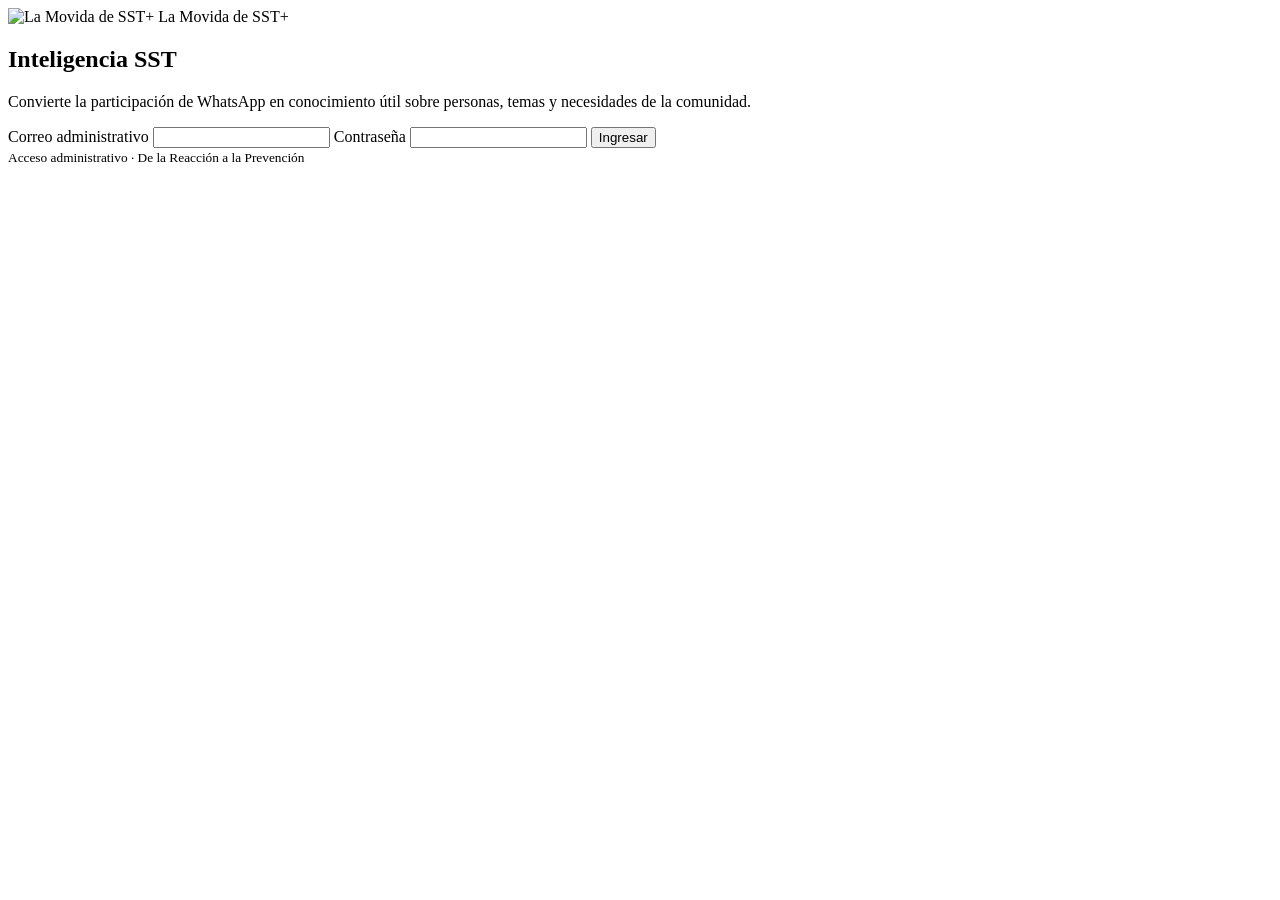
==== index.html @ 23f81c7d "feat: estructura inicial de Inteligencia SST" ====
<!doctype html>
<html lang="es">
<head>
  <meta charset="utf-8">
  <meta name="viewport" content="width=device-width,initial-scale=1,viewport-fit=cover">
  <meta name="theme-color" content="#00205b">
  <title>Inteligencia SST · La Movida de SST+</title>
  <meta name="description" content="Analítica de participación y conocimiento de La Movida de SST+ a partir de WhatsApp.">
  <link rel="preconnect" href="https://fonts.googleapis.com">
  <link rel="preconnect" href="https://fonts.gstatic.com" crossorigin>
  <link href="https://fonts.googleapis.com/css2?family=Outfit:wght@400;500;600;700;800&display=swap" rel="stylesheet">
  <link rel="stylesheet" href="styles.css">
  <script src="https://cdn.jsdelivr.net/npm/@supabase/supabase-js@2"></script>
</head>
<body>
  <div class="brand-line"></div>

  <section id="loginView" class="login-view">
    <div class="login-card">
      <img class="login-logo" src="https://drive.google.com/thumbnail?id=1MjVa3JxeKC95xEdlcZ5ZFMCKlatbrU2s&sz=w700" alt="La Movida de SST+">
      <span class="eyebrow">La Movida de SST+</span>
      <h1>Inteligencia SST</h1>
      <p>Convierte la participación de WhatsApp en conocimiento útil sobre personas, temas y necesidades de la comunidad.</p>
      <form id="loginForm">
        <label>Correo administrativo
          <input id="email" type="email" autocomplete="email" required>
        </label>
        <label>Contraseña
          <input id="password" type="password" autocomplete="current-password" required>
        </label>
        <button class="btn primary full" type="submit">Ingresar</button>
      </form>
      <small>Acceso administrativo · De la Reacción a la Prevención</small>
    </div>
  </section>

  <div id="appView" hidden>
    <header class="topbar">
      <div class="topbar-inner">
        <img src="https://drive.google.com/thumbnail?id=1MjVa3JxeKC95xEdlcZ5ZFMCKlatbrU2s&sz=w500" alt="La Movida de SST+" class="logo">
        <div class="brand-copy">
          <b>Inteligencia SST</b>
          <span>La Movida de SST+ · De la Reacción a la Prevención</span>
        </div>
        <div class="top-actions">
          <button id="refreshBtn" class="icon-btn" title="Actualizar">↻</button>
          <button id="logoutBtn" class="icon-btn" title="Salir">⇥</button>
        </div>
      </div>
    </header>

    <nav class="tabs">
      <div class="tabs-inner">
        <button class="tab active" data-view="community">Comunidad</button>
        <button class="tab" data-view="import">Importar WhatsApp</button>
        <button class="tab" data-view="people">Personas</button>
        <button class="tab" data-view="imports">Importaciones</button>
      </div>
    </nav>

    <main>
      <section id="view-community" class="view">
        <div class="page-head">
          <div>
            <span class="eyebrow">Visión general</span>
            <h1>¿De qué está hablando la comunidad?</h1>
            <p>Resumen acumulado de los mensajes importados e identificados.</p>
          </div>
        </div>
        <div id="communityKpis" class="kpis"></div>
        <div class="grid-two">
          <article class="panel">
            <div class="panel-head"><h2>Temas más presentes</h2></div>
            <div id="themesChart" class="bars"></div>
          </article>
          <article class="panel">
            <div class="panel-head"><h2>Tipo de participación</h2></div>
            <div id="typesChart" class="bars"></div>
          </article>
        </div>
        <article class="panel">
          <div class="panel-head"><h2>Integrantes con mayor actividad analizada</h2><span>No es un ranking de conocimiento.</span></div>
          <div id="topPeople" class="people-list"></div>
        </article>
      </section>

      <section id="view-import" class="view" hidden>
        <div class="page-head">
          <div>
            <span class="eyebrow">Nueva fuente</span>
            <h1>Importar chat de WhatsApp</h1>
            <p>El archivo se procesa en tu navegador y después se guarda en la base administrativa de Inteligencia SST.</p>
          </div>
        </div>

        <article class="panel">
          <div class="import-box">
            <div>
              <h2>1. Selecciona el archivo exportado</h2>
              <p>Usa el archivo <b>.txt</b> de un chat exportado sin necesidad de incluir multimedia.</p>
            </div>
            <input id="whatsappFile" type="file" accept=".txt,text/plain">
          </div>
          <label class="field">Remitentes a ignorar (opcional)
            <input id="ignoredSenders" type="text" placeholder="Ej.: Bot, Administrador automático">
            <small>Sepáralos con coma. No se anonimiza a los participantes: se intenta vincularlos con integrantes reales.</small>
          </label>
          <div class="actions">
            <button id="analyzeBtn" class="btn primary">Analizar archivo</button>
          </div>
        </article>

        <section id="analysisSection" hidden>
          <div id="analysisKpis" class="kpis"></div>
          <div class="grid-two">
            <article class="panel">
              <div class="panel-head"><h2>Temas detectados</h2></div>
              <div id="localThemes" class="bars"></div>
            </article>
            <article class="panel">
              <div class="panel-head"><h2>Participación detectada</h2></div>
              <div id="localTypes" class="bars"></div>
            </article>
          </div>
          <article class="panel">
            <div class="panel-head"><h2>Participantes detectados</h2><span id="analysisFileName"></span></div>
            <div id="previewParticipants" class="participant-list"></div>
            <div class="actions">
              <button id="saveAnalysisBtn" class="btn success">Guardar en Inteligencia SST</button>
            </div>
          </article>
        </section>

        <section id="matchingSection" hidden>
          <article class="panel">
            <div class="panel-head">
              <div>
                <h2>2. Identificación de integrantes</h2>
                <span>Se reutilizan teléfonos y aliases ya aprendidos por La Movida.</span>
              </div>
              <span id="matchSummary" class="pill"></span>
            </div>
            <div id="matchingParticipants" class="participant-list"></div>
          </article>
        </section>
      </section>

      <section id="view-people" class="view" hidden>
        <div class="page-head">
          <div>
            <span class="eyebrow">Perfiles</span>
            <h1>Personas y temas</h1>
            <p>Consulta qué temas aparecen en la participación de cada integrante.</p>
          </div>
        </div>
        <article class="panel">
          <div class="search-row">
            <input id="peopleSearch" type="search" placeholder="Buscar integrante…">
            <button id="peopleSearchBtn" class="btn secondary">Buscar</button>
          </div>
          <div id="peopleList" class="people-list"></div>
        </article>
      </section>

      <section id="view-imports" class="view" hidden>
        <div class="page-head">
          <div>
            <span class="eyebrow">Histórico</span>
            <h1>Importaciones</h1>
            <p>Archivos ya incorporados a la memoria de Inteligencia SST.</p>
          </div>
        </div>
        <div id="importsList" class="imports-list"></div>
      </section>
    </main>
  </div>

  <div id="personModal" class="modal-wrap" hidden>
    <div class="modal">
      <div class="modal-head">
        <div><span class="eyebrow">Perfil de participación</span><h2 id="personName">Integrante</h2></div>
        <button id="closePersonModal" class="icon-btn">×</button>
      </div>
      <div id="personDetail"></div>
    </div>
  </div>

  <div id="loading" class="loading" hidden><div class="spinner"></div></div>
  <div id="toast" class="toast" hidden></div>

  <script src="app.js"></script>
</body>
</html>
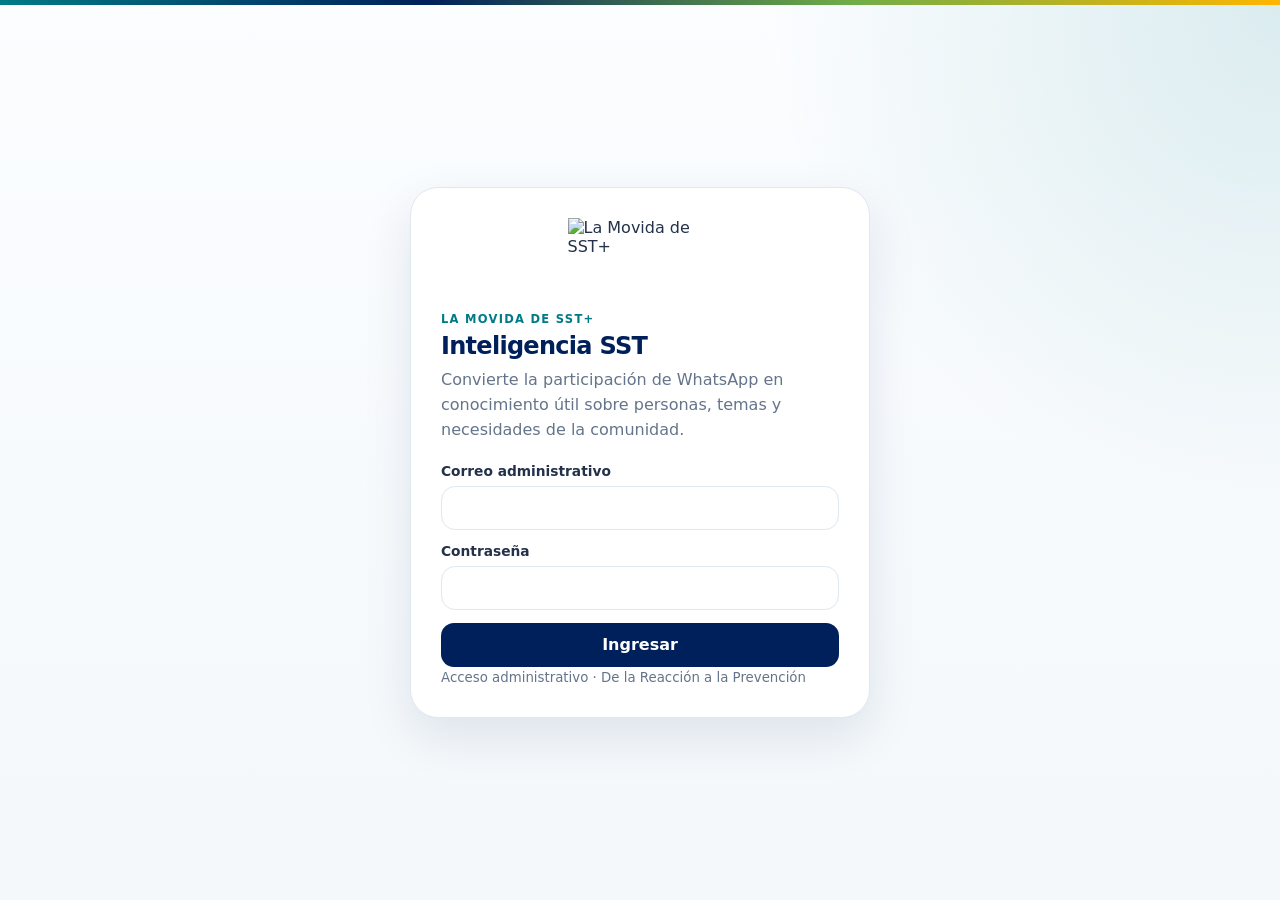
==== commit 75fc1f8d: "fix: evitar cache del script anterior" ====
--- a/index.html
+++ b/index.html
@@ -188,6 +188,6 @@
   <div id="loading" class="loading" hidden><div class="spinner"></div></div>
   <div id="toast" class="toast" hidden></div>
 
-  <script src="app.js"></script>
+  <script src="app-v2.js"></script>
 </body>
 </html>
--- a/styles.css
+++ b/styles.css
@@ -0,0 +1,70 @@
+:root{
+  --teal:#007b85;--navy:#00205b;--green:#70ad47;--yellow:#ffb600;
+  --bg:#f8fafc;--ink:#23324a;--muted:#64748b;--line:#dfe7ef;--white:#fff;
+  --danger:#b42318;--soft:#eef6f7;--shadow:0 18px 50px rgba(0,32,91,.10);
+}
+*{box-sizing:border-box}
+html{scroll-behavior:smooth}
+body{margin:0;font-family:Outfit,system-ui,sans-serif;background:linear-gradient(180deg,#fbfdff,#f4f8fb);color:var(--ink);min-height:100vh}
+button,input{font:inherit}
+button{cursor:pointer}
+[hidden]{display:none!important}
+.brand-line{height:5px;background:linear-gradient(90deg,var(--teal),var(--navy),var(--green),var(--yellow))}
+.login-view{min-height:calc(100vh - 5px);display:grid;place-items:center;padding:24px;background:radial-gradient(circle at top right,rgba(0,123,133,.13),transparent 32rem)}
+.login-card{width:min(100%,460px);background:#fff;border:1px solid var(--line);border-radius:28px;padding:30px;box-shadow:var(--shadow)}
+.login-logo{width:145px;height:82px;object-fit:contain;display:block;margin:0 auto 8px}
+.eyebrow{text-transform:uppercase;letter-spacing:.11em;font-size:.72rem;font-weight:800;color:var(--teal)}
+.login-card h1,.page-head h1{color:var(--navy);margin:.35rem 0 .5rem;letter-spacing:-.03em}
+.login-card p,.page-head p{color:var(--muted);line-height:1.55;margin:.25rem 0 1.25rem}
+.login-card label,.field{display:grid;gap:7px;font-weight:700;font-size:.86rem;margin:13px 0}
+.login-card input,.field input,.search-row input{
+  width:100%;border:1px solid var(--line);background:#fff;border-radius:14px;padding:13px 14px;outline:none;color:var(--ink)
+}
+.login-card input:focus,.field input:focus,.search-row input:focus{border-color:var(--teal);box-shadow:0 0 0 3px rgba(0,123,133,.1)}
+.login-card small,.field small{color:var(--muted);font-weight:500;line-height:1.45}
+.topbar{position:sticky;top:0;z-index:30;background:rgba(255,255,255,.94);backdrop-filter:blur(16px);border-bottom:1px solid var(--line)}
+.topbar-inner{max-width:1200px;margin:auto;min-height:72px;padding:10px 16px;display:flex;align-items:center;gap:12px}
+.logo{width:62px;height:48px;object-fit:contain}
+.brand-copy{min-width:0}.brand-copy b{display:block;color:var(--navy)}.brand-copy span{display:block;color:var(--muted);font-size:.72rem;white-space:nowrap;overflow:hidden;text-overflow:ellipsis}
+.top-actions{margin-left:auto;display:flex;gap:8px}
+.icon-btn{width:42px;height:42px;border:1px solid var(--line);background:#fff;border-radius:13px;color:var(--navy);font-size:1.05rem;font-weight:800}
+.tabs{position:sticky;top:73px;z-index:25;background:rgba(248,250,252,.95);backdrop-filter:blur(12px);border-bottom:1px solid var(--line)}
+.tabs-inner{max-width:1200px;margin:auto;padding:8px 16px;display:flex;gap:8px;overflow:auto}
+.tab{border:0;background:transparent;padding:10px 13px;border-radius:12px;color:var(--muted);font-weight:800;white-space:nowrap}
+.tab.active{background:#fff;color:var(--navy);box-shadow:0 4px 14px rgba(0,32,91,.08)}
+main{max-width:1200px;margin:auto;padding:28px 16px 90px}
+.page-head{display:flex;justify-content:space-between;align-items:end;gap:20px;margin-bottom:18px}
+.page-head h1{font-size:clamp(1.7rem,4vw,2.6rem)}
+.kpis{display:grid;grid-template-columns:repeat(2,minmax(0,1fr));gap:10px;margin:16px 0}
+.kpi{background:#fff;border:1px solid var(--line);border-radius:19px;padding:15px;box-shadow:0 7px 22px rgba(0,32,91,.04)}
+.kpi span{display:block;color:var(--muted);font-size:.72rem;font-weight:700}.kpi strong{display:block;color:var(--navy);font-size:1.55rem;margin-top:5px}
+.panel{background:#fff;border:1px solid var(--line);border-radius:22px;padding:17px;box-shadow:0 8px 28px rgba(0,32,91,.05);margin-bottom:14px}
+.panel-head{display:flex;justify-content:space-between;align-items:flex-start;gap:10px;margin-bottom:13px}
+.panel-head h2{margin:0;color:var(--navy);font-size:1.05rem}.panel-head span{color:var(--muted);font-size:.72rem}
+.grid-two{display:grid;gap:14px}
+.bars{display:grid;gap:10px}.bar-row{display:grid;grid-template-columns:minmax(110px,1fr) 2fr auto;gap:9px;align-items:center;font-size:.78rem}.bar-row label{font-weight:700}.bar-track{height:10px;background:#eef2f7;border-radius:99px;overflow:hidden}.bar-fill{height:100%;background:linear-gradient(90deg,var(--teal),var(--green));border-radius:99px}.bar-row b{color:var(--navy);font-size:.76rem}
+.people-list,.participant-list,.imports-list{display:grid;gap:9px}
+.person-row,.participant-row,.import-card{border:1px solid var(--line);border-radius:16px;padding:12px;background:#fff}
+.person-row{display:grid;grid-template-columns:1fr auto;gap:12px;align-items:center}
+.person-row button{border:0;background:#eef6f7;color:var(--teal);font-weight:800;border-radius:10px;padding:8px 10px}
+.person-main strong,.participant-main strong,.import-card strong{display:block;color:var(--navy)}
+.person-main small,.participant-main small,.import-card small{display:block;color:var(--muted);font-size:.7rem;line-height:1.45;margin-top:3px}
+.import-box{border:2px dashed #cbd9e4;background:#f8fbfd;border-radius:18px;padding:18px;display:grid;gap:14px;margin-bottom:16px}
+.import-box h2{margin:0;color:var(--navy);font-size:1rem}.import-box p{margin:4px 0 0;color:var(--muted);font-size:.82rem}
+.actions{display:flex;gap:9px;flex-wrap:wrap;margin-top:14px}
+.btn{border:0;border-radius:13px;padding:11px 15px;font-weight:800;min-height:44px}.btn.primary{background:var(--navy);color:#fff}.btn.secondary{background:#eef4fb;color:var(--navy)}.btn.success{background:var(--green);color:#fff}.btn.danger{background:#fff0ef;color:var(--danger)}.btn.full{width:100%}
+.pill,.match{display:inline-flex;width:max-content;border-radius:999px;padding:5px 8px;font-size:.66rem;font-weight:800;margin-top:6px}.match.ok{background:#eaf8ef;color:#166534}.match.pending{background:#fff5df;color:#8a5a00}.match.ignored{background:#f1f5f9;color:#64748b}
+.participant-row{display:grid;grid-template-columns:1fr auto;gap:10px;align-items:start}.participant-count{text-align:right}.participant-count b{display:block;color:var(--navy)}.participant-count small{font-size:.65rem;color:var(--muted)}
+.resolve-box{grid-column:1/-1;background:#f8fbfd;border-radius:12px;padding:10px;margin-top:7px}.resolve-results{display:grid;gap:6px;margin-top:8px}.resolve-person{display:flex;gap:8px;align-items:center;background:#fff;border:1px solid var(--line);padding:8px;border-radius:11px}.resolve-person div{flex:1}.mini-btn{border:1px solid var(--line);background:#fff;color:var(--navy);font-weight:800;padding:7px 9px;border-radius:9px;font-size:.7rem}
+.search-row{display:flex;gap:8px}.search-row input{flex:1}
+.import-card{display:grid;gap:9px}.import-card .import-actions{display:flex;gap:7px;flex-wrap:wrap}
+.modal-wrap{position:fixed;inset:0;background:rgba(0,20,55,.55);display:grid;place-items:center;padding:18px;z-index:100}
+.modal{width:min(100%,850px);max-height:90vh;overflow:auto;background:#fff;border-radius:24px;padding:19px;box-shadow:var(--shadow)}
+.modal-head{display:flex;justify-content:space-between;gap:12px;align-items:flex-start;position:sticky;top:-19px;background:#fff;padding:15px 0 10px;z-index:2}
+.modal-head h2{margin:.2rem 0;color:var(--navy)}
+.detail-grid{display:grid;gap:12px}.message-card{border:1px solid var(--line);border-radius:14px;padding:11px}.message-card small{display:block;color:var(--muted);margin-bottom:5px}.message-card p{margin:0;white-space:pre-wrap;line-height:1.45;font-size:.86rem}
+.loading{position:fixed;inset:0;background:rgba(255,255,255,.72);backdrop-filter:blur(3px);display:grid;place-items:center;z-index:120}.spinner{width:42px;height:42px;border:4px solid #dce6ef;border-top-color:var(--teal);border-radius:50%;animation:spin .8s linear infinite}@keyframes spin{to{transform:rotate(360deg)}}
+.toast{position:fixed;left:50%;bottom:22px;transform:translateX(-50%);z-index:140;background:#10233f;color:#fff;border-radius:13px;padding:11px 15px;box-shadow:var(--shadow);font-weight:700;max-width:calc(100% - 28px)}.toast.error{background:#8a1c14}
+.empty{padding:28px;text-align:center;color:var(--muted);border:1px dashed var(--line);border-radius:15px}
+@media(min-width:760px){.kpis{grid-template-columns:repeat(5,1fr)}.grid-two{grid-template-columns:1fr 1fr}.import-box{grid-template-columns:1fr auto;align-items:center}.detail-grid{grid-template-columns:1fr 1fr}}
+@media(max-width:620px){.brand-copy span{display:none}.tabs{top:69px}.bar-row{grid-template-columns:1fr auto}.bar-track{grid-column:1/-1;grid-row:2}.person-row{grid-template-columns:1fr}.search-row{flex-direction:column}}
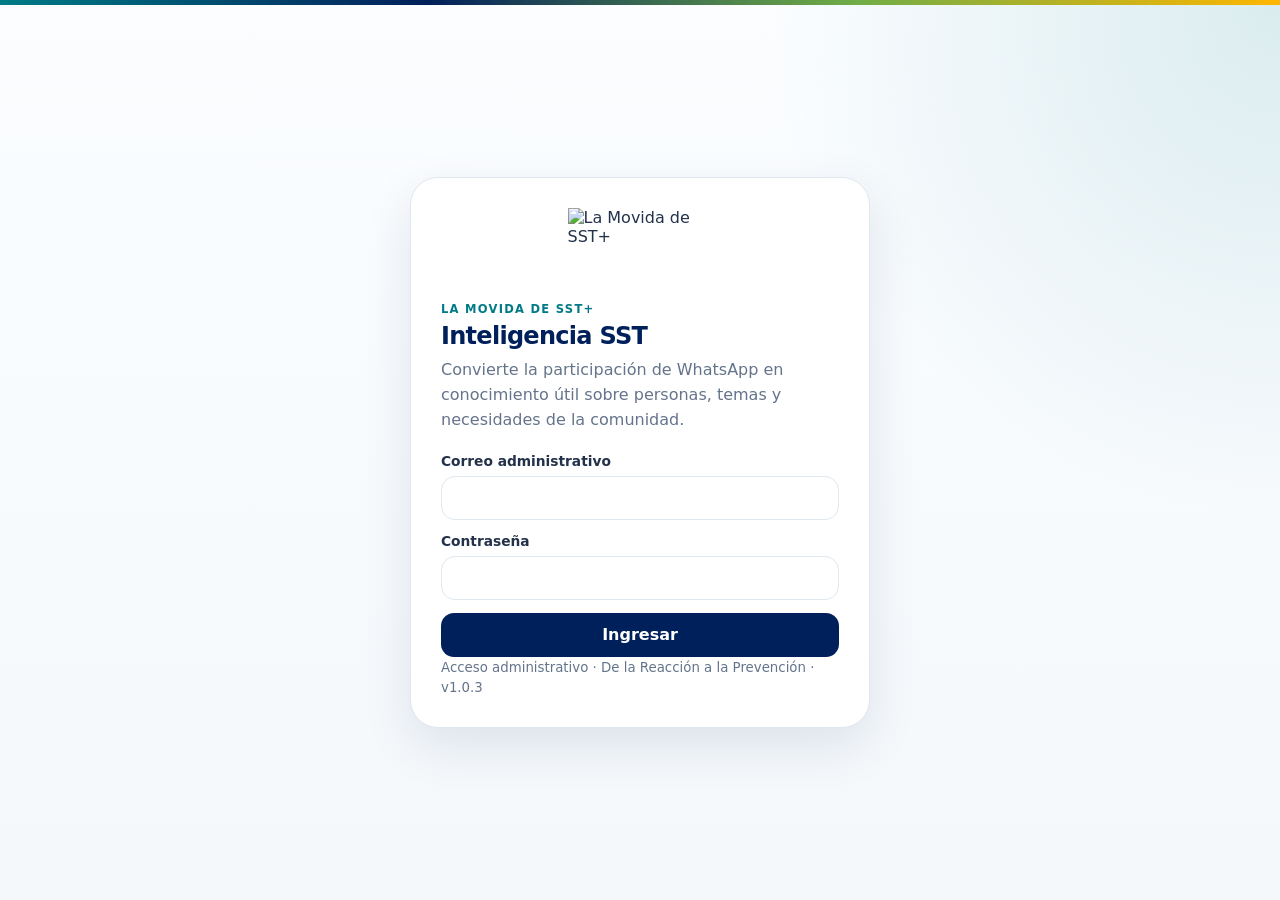
==== commit 1ffd331e: "fix: cargar v3 y mostrar versión activa" ====
--- a/index.html
+++ b/index.html
@@ -30,7 +30,7 @@
         </label>
         <button class="btn primary full" type="submit">Ingresar</button>
       </form>
-      <small>Acceso administrativo · De la Reacción a la Prevención</small>
+      <small>Acceso administrativo · De la Reacción a la Prevención · v1.0.3</small>
     </div>
   </section>
 
@@ -188,6 +188,6 @@
   <div id="loading" class="loading" hidden><div class="spinner"></div></div>
   <div id="toast" class="toast" hidden></div>
 
-  <script src="app-v2.js"></script>
+  <script src="app-v3.js?v=20261002-1649"></script>
 </body>
 </html>
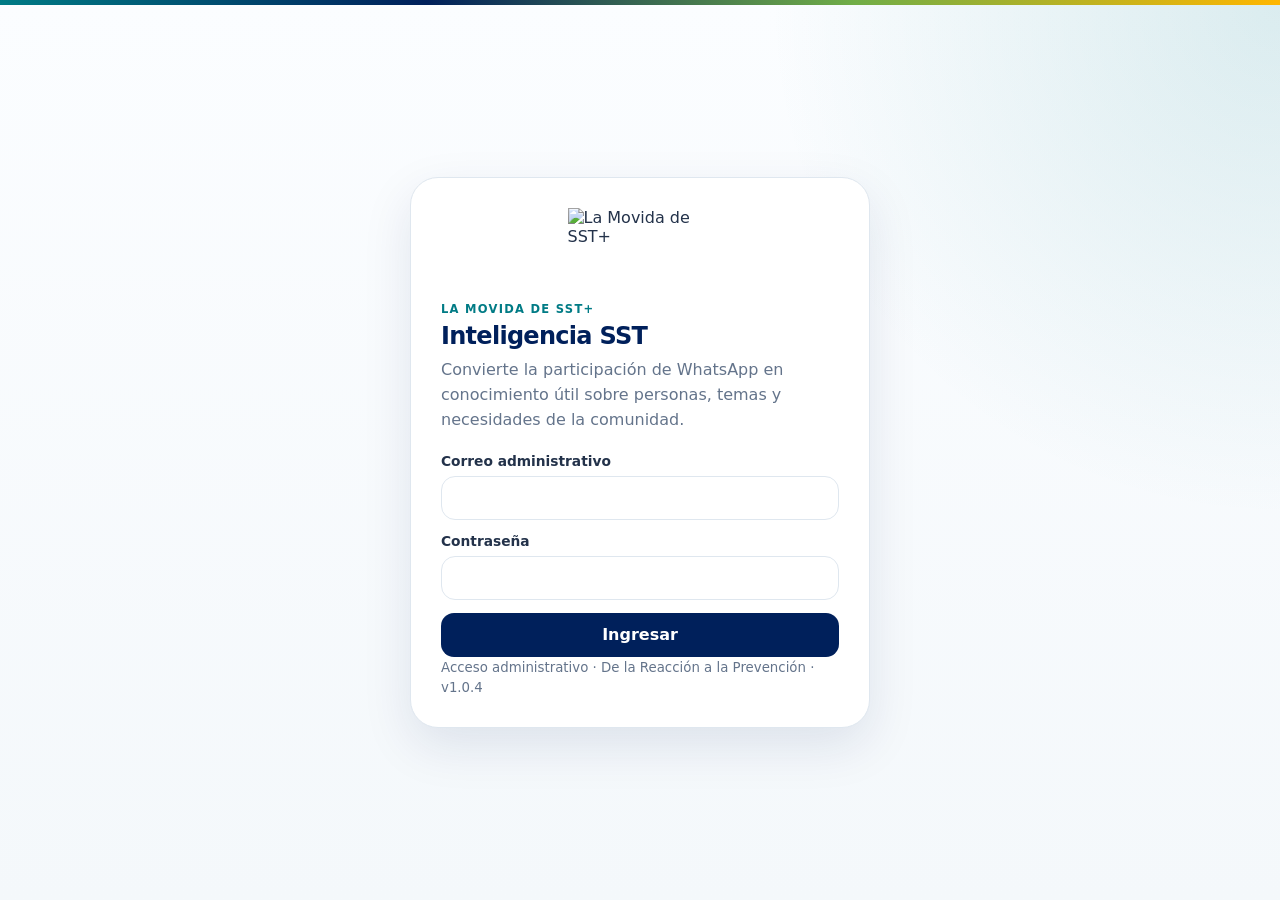
==== commit 1e20b828: "fix: forzar carga v1.0.4 en index.html" ====
--- a/index.html
+++ b/index.html
@@ -30,7 +30,7 @@
         </label>
         <button class="btn primary full" type="submit">Ingresar</button>
       </form>
-      <small>Acceso administrativo · De la Reacción a la Prevención · v1.0.3</small>
+      <small>Acceso administrativo · De la Reacción a la Prevención · v1.0.4</small>
     </div>
   </section>
 
@@ -188,6 +188,6 @@
   <div id="loading" class="loading" hidden><div class="spinner"></div></div>
   <div id="toast" class="toast" hidden></div>
 
-  <script src="app-v3.js?v=20261002-1649"></script>
+  <script src="app-v3.js?v=20261002-1655"></script>
 </body>
 </html>
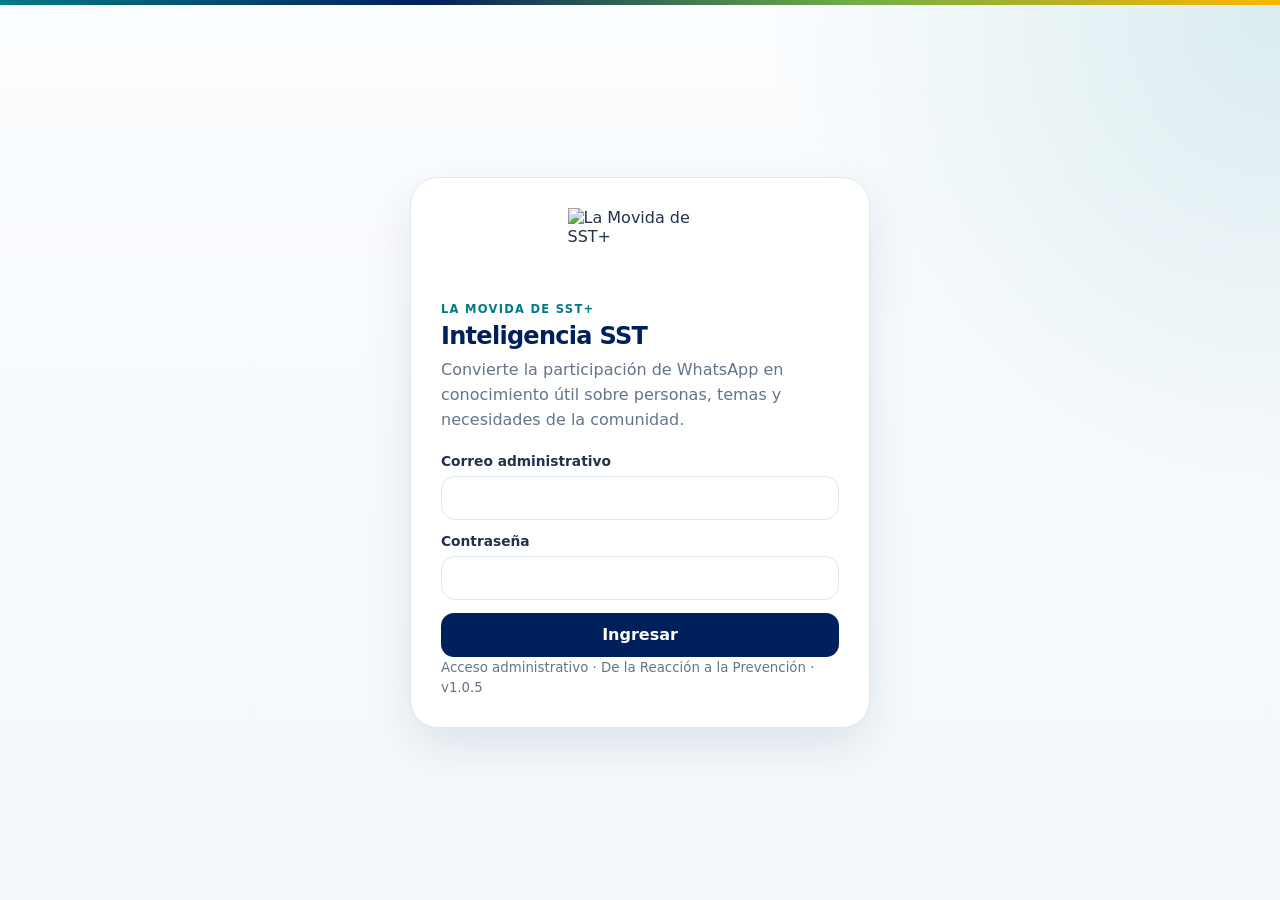
==== commit c397b21f: "fix: publicar v1.0.5 como versión principal" ====
--- a/index.html
+++ b/index.html
@@ -30,7 +30,7 @@
         </label>
         <button class="btn primary full" type="submit">Ingresar</button>
       </form>
-      <small>Acceso administrativo · De la Reacción a la Prevención · v1.0.4</small>
+      <small>Acceso administrativo · De la Reacción a la Prevención · v1.0.5</small>
     </div>
   </section>
 
@@ -188,6 +188,6 @@
   <div id="loading" class="loading" hidden><div class="spinner"></div></div>
   <div id="toast" class="toast" hidden></div>
 
-  <script src="app-v3.js?v=20261002-1655"></script>
+  <script src="app-v4.js"></script>
 </body>
 </html>
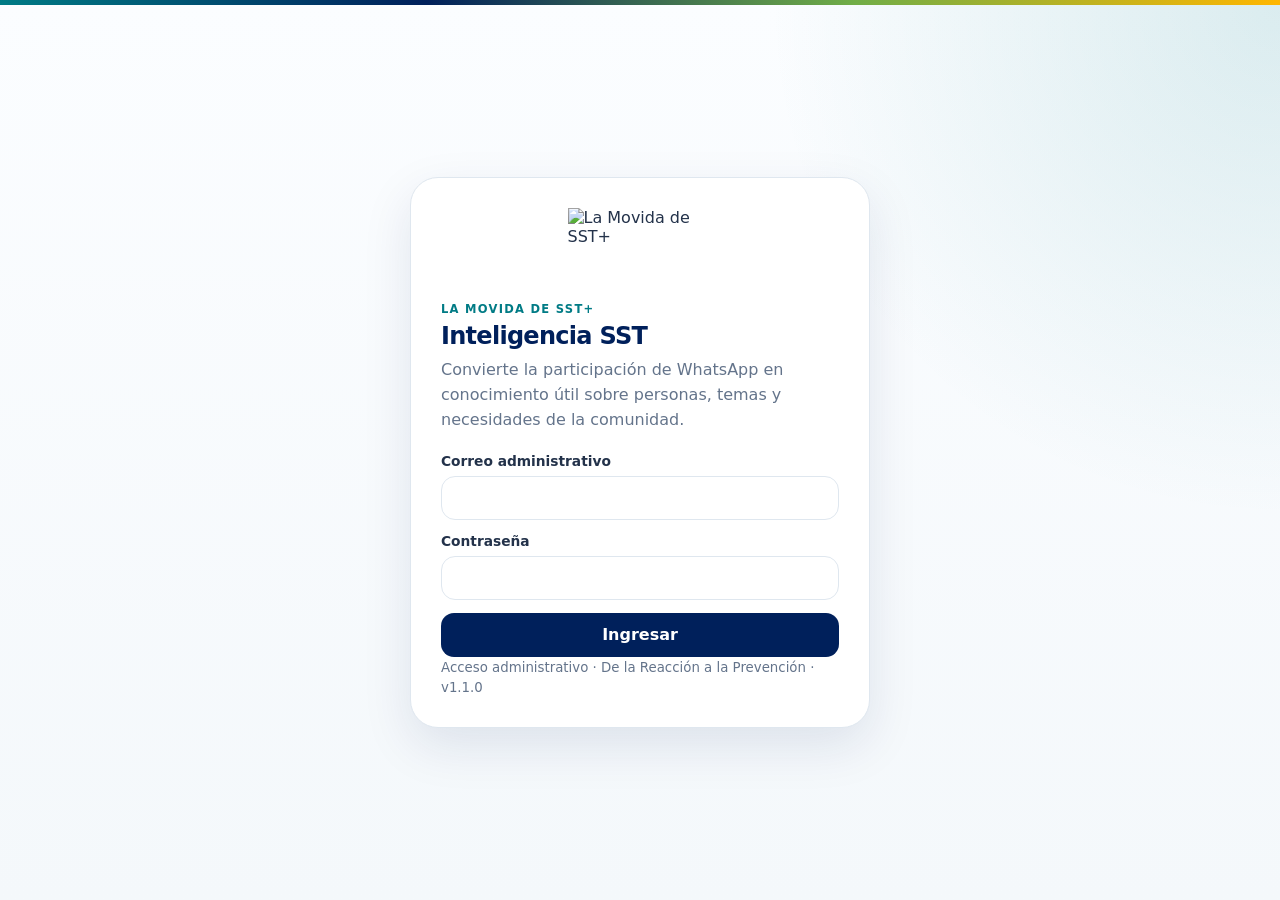
==== commit a3f185d4: "feat: add XP and ranking administration tab to Inteligencia SST" ====
--- a/index.html
+++ b/index.html
@@ -30,7 +30,7 @@
         </label>
         <button class="btn primary full" type="submit">Ingresar</button>
       </form>
-      <small>Acceso administrativo · De la Reacción a la Prevención · v1.0.5</small>
+      <small>Acceso administrativo · De la Reacción a la Prevención · v1.1.0</small>
     </div>
   </section>
 
@@ -54,6 +54,7 @@
         <button class="tab active" data-view="community">Comunidad</button>
         <button class="tab" data-view="import">Importar WhatsApp</button>
         <button class="tab" data-view="people">Personas</button>
+        <button class="tab" data-view="xp">XP / Ranking</button>
         <button class="tab" data-view="imports">Importaciones</button>
       </div>
     </nav>
@@ -162,6 +163,66 @@
         </article>
       </section>
 
+
+      <section id="view-xp" class="view" hidden>
+        <div class="page-head">
+          <div>
+            <span class="eyebrow">Reconocimientos</span>
+            <h1>XP y ranking de integrantes</h1>
+            <p>Los XP se guardan en el ranking de La Movida de SST. Selecciona el estudio correspondiente antes de otorgarlos.</p>
+          </div>
+        </div>
+        <article class="panel">
+          <label class="field" for="xpStudySelect">Estudio al que corresponden los XP
+            <select id="xpStudySelect"><option value="">Selecciona un estudio</option></select>
+          </label>
+        </article>
+        <div class="grid-two">
+          <article class="panel">
+            <div class="panel-head"><h2>XP de calidad técnica</h2><span>Reconocimiento manual · máximo 500 XP por integrante y estudio</span></div>
+            <p class="xp-description">Selecciona únicamente aportes evaluados. No se concede XP automático por el simple número de mensajes.</p>
+            <div class="search-row">
+              <input id="xpPersonSearch" type="search" placeholder="Buscar participantes identificados" autocomplete="off">
+              <button id="xpSearchBtn" type="button" class="btn secondary">Buscar</button>
+            </div>
+            <div id="xpSearchResults" class="xp-people-list"></div>
+            <h3 class="xp-section-title">Integrantes seleccionados</h3>
+            <div id="xpSelected" class="xp-people-list"></div>
+            <label class="field" for="xpCriterion">Criterio del reconocimiento
+              <select id="xpCriterion">
+                <option value="">Selecciona el criterio</option>
+                <option value="aporte_util">Aporte útil · +25 XP</option>
+                <option value="tecnico_fundamentado">Técnico fundamentado · +50 XP</option>
+                <option value="caso_practico">Caso práctico o solución · +75 XP</option>
+                <option value="excepcional">Aporte excepcional · +100 XP</option>
+              </select>
+            </label>
+            <label class="field" for="xpReason">Observación (opcional)
+              <textarea id="xpReason" rows="2" placeholder="Motivo del reconocimiento"></textarea>
+            </label>
+            <div id="xpQualityNotice" class="xp-notice" hidden role="status" aria-live="polite"></div>
+            <button id="xpGrantBtn" type="button" class="btn primary full" disabled>Otorgar XP de calidad</button>
+            <h3 class="xp-section-title">Historial del estudio</h3>
+            <p id="xpQualitySummary" class="xp-description"></p>
+            <div id="xpQualityHistory" class="xp-people-list"></div>
+          </article>
+          <article class="panel">
+            <div class="panel-head"><h2>XP por participación WhatsApp</h2><span>Fórmula WXP-V1 · sin duplicados</span></div>
+            <p class="xp-description">Esta función utiliza las importaciones de WhatsApp <b>confirmadas en Administración de Estudios</b>. Las conversaciones de Inteligencia SST son una fuente de análisis independiente y no generan XP automáticamente.</p>
+            <div class="xp-rule-grid">
+              <div><strong>+10 XP</strong><small>1 mensaje por día</small></div>
+              <div><strong>+15 XP</strong><small>2 a 4 mensajes por día</small></div>
+              <div><strong>+20 XP</strong><small>5 o más mensajes por día</small></div>
+            </div>
+            <p class="xp-description">Constancia: bonos de +25, +50, +75 o +100 XP según los días de actividad. Para aplicar, el estudio debe haber finalizado, tener el chat confirmado y no contar con XP históricos equivalentes.</p>
+            <button id="xpPreviewBtn" type="button" class="btn secondary full">Previsualizar XP de WhatsApp</button>
+            <div id="xpAutoNotice" class="xp-notice" hidden role="status" aria-live="polite"></div>
+            <div id="xpAutoResult" class="xp-people-list"></div>
+            <button id="xpApplyBtn" type="button" class="btn success full" disabled>Otorgar XP calculados</button>
+          </article>
+        </div>
+      </section>
+
       <section id="view-imports" class="view" hidden>
         <div class="page-head">
           <div>
@@ -189,5 +250,6 @@
   <div id="toast" class="toast" hidden></div>
 
   <script src="app-v4.js"></script>
+  <script src="xp.js"></script>
 </body>
 </html>
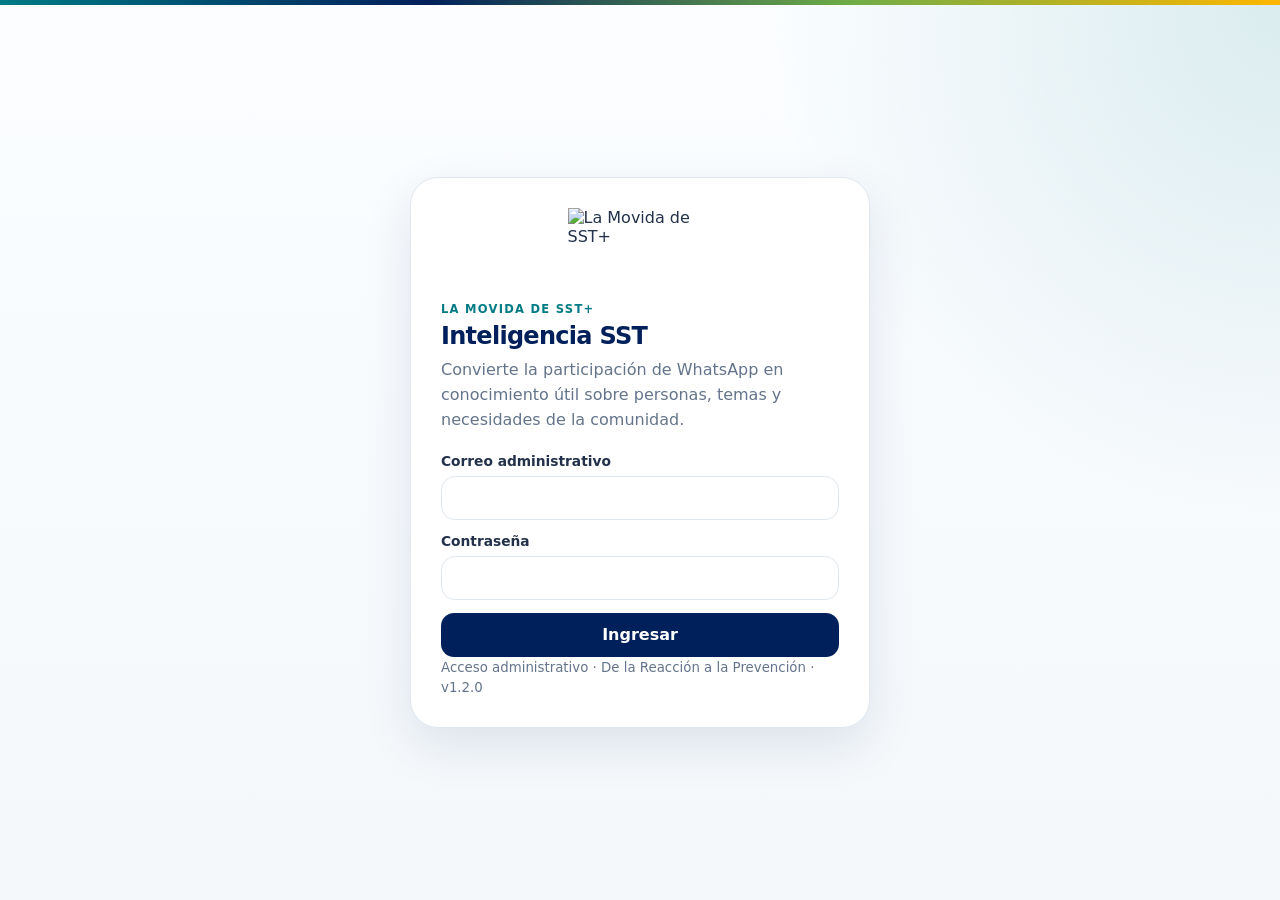
==== commit 312f4848: "feat: XP automáticos por participación en grupos WhatsApp, edición y confirmación masiva" ====
--- a/index.html
+++ b/index.html
@@ -30,7 +30,7 @@
         </label>
         <button class="btn primary full" type="submit">Ingresar</button>
       </form>
-      <small>Acceso administrativo · De la Reacción a la Prevención · v1.1.0</small>
+      <small>Acceso administrativo · De la Reacción a la Prevención · v1.2.0</small>
     </div>
   </section>
 
@@ -101,6 +101,10 @@
               <p>Usa el archivo <b>.txt</b> de un chat exportado sin necesidad de incluir multimedia.</p>
             </div>
             <input id="whatsappFile" type="file" accept=".txt,text/plain">
+            <label class="field" for="importGroupName">Grupo de WhatsApp
+              <input id="importGroupName" type="text" maxlength="140" list="xpKnownGroups" placeholder="Nombre del grupo de WhatsApp" required>
+              <small>El sistema propone el nombre a partir del archivo. Puedes corregirlo antes de guardar.</small>
+            </label>
           </div>
           <label class="field">Remitentes a ignorar (opcional)
             <input id="ignoredSenders" type="text" placeholder="Ej.: Bot, Administrador automático">
@@ -127,7 +131,7 @@
             <div class="panel-head"><h2>Participantes detectados</h2><span id="analysisFileName"></span></div>
             <div id="previewParticipants" class="participant-list"></div>
             <div class="actions">
-              <button id="saveAnalysisBtn" class="btn success">Guardar en Inteligencia SST</button>
+              <button id="saveAnalysisBtn" class="btn success">Guardar chat y preparar XP</button>
             </div>
           </article>
         </section>
@@ -164,63 +168,50 @@
       </section>
 
 
+
       <section id="view-xp" class="view" hidden>
-        <div class="page-head">
-          <div>
-            <span class="eyebrow">Reconocimientos</span>
-            <h1>XP y ranking de integrantes</h1>
-            <p>Los XP se guardan en el ranking de La Movida de SST. Selecciona el estudio correspondiente antes de otorgarlos.</p>
-          </div>
-        </div>
-        <article class="panel">
-          <label class="field" for="xpStudySelect">Estudio al que corresponden los XP
-            <select id="xpStudySelect"><option value="">Selecciona un estudio</option></select>
+        <div class="page-head"><div>
+          <span class="eyebrow">Comunidad de WhatsApp</span>
+          <h1>XP por participación en grupos</h1>
+          <p>Inteligencia SST reconoce la participación en los grupos de WhatsApp. No depende de los estudios ni de las encuestas.</p>
+        </div></div>
+        <article class="panel">
+          <div class="panel-head"><h2>1. Selecciona la conversación</h2><span>Importación confirmada</span></div>
+          <label class="field" for="xpImportSelect">Archivo importado
+            <select id="xpImportSelect"><option value="">Selecciona un chat</option></select>
           </label>
-        </article>
-        <div class="grid-two">
-          <article class="panel">
-            <div class="panel-head"><h2>XP de calidad técnica</h2><span>Reconocimiento manual · máximo 500 XP por integrante y estudio</span></div>
-            <p class="xp-description">Selecciona únicamente aportes evaluados. No se concede XP automático por el simple número de mensajes.</p>
-            <div class="search-row">
-              <input id="xpPersonSearch" type="search" placeholder="Buscar participantes identificados" autocomplete="off">
-              <button id="xpSearchBtn" type="button" class="btn secondary">Buscar</button>
-            </div>
-            <div id="xpSearchResults" class="xp-people-list"></div>
-            <h3 class="xp-section-title">Integrantes seleccionados</h3>
-            <div id="xpSelected" class="xp-people-list"></div>
-            <label class="field" for="xpCriterion">Criterio del reconocimiento
-              <select id="xpCriterion">
-                <option value="">Selecciona el criterio</option>
-                <option value="aporte_util">Aporte útil · +25 XP</option>
-                <option value="tecnico_fundamentado">Técnico fundamentado · +50 XP</option>
-                <option value="caso_practico">Caso práctico o solución · +75 XP</option>
-                <option value="excepcional">Aporte excepcional · +100 XP</option>
-              </select>
-            </label>
-            <label class="field" for="xpReason">Observación (opcional)
-              <textarea id="xpReason" rows="2" placeholder="Motivo del reconocimiento"></textarea>
-            </label>
-            <div id="xpQualityNotice" class="xp-notice" hidden role="status" aria-live="polite"></div>
-            <button id="xpGrantBtn" type="button" class="btn primary full" disabled>Otorgar XP de calidad</button>
-            <h3 class="xp-section-title">Historial del estudio</h3>
-            <p id="xpQualitySummary" class="xp-description"></p>
-            <div id="xpQualityHistory" class="xp-people-list"></div>
-          </article>
-          <article class="panel">
-            <div class="panel-head"><h2>XP por participación WhatsApp</h2><span>Fórmula WXP-V1 · sin duplicados</span></div>
-            <p class="xp-description">Esta función utiliza las importaciones de WhatsApp <b>confirmadas en Administración de Estudios</b>. Las conversaciones de Inteligencia SST son una fuente de análisis independiente y no generan XP automáticamente.</p>
-            <div class="xp-rule-grid">
-              <div><strong>+10 XP</strong><small>1 mensaje por día</small></div>
-              <div><strong>+15 XP</strong><small>2 a 4 mensajes por día</small></div>
-              <div><strong>+20 XP</strong><small>5 o más mensajes por día</small></div>
-            </div>
-            <p class="xp-description">Constancia: bonos de +25, +50, +75 o +100 XP según los días de actividad. Para aplicar, el estudio debe haber finalizado, tener el chat confirmado y no contar con XP históricos equivalentes.</p>
-            <button id="xpPreviewBtn" type="button" class="btn secondary full">Previsualizar XP de WhatsApp</button>
-            <div id="xpAutoNotice" class="xp-notice" hidden role="status" aria-live="polite"></div>
-            <div id="xpAutoResult" class="xp-people-list"></div>
-            <button id="xpApplyBtn" type="button" class="btn success full" disabled>Otorgar XP calculados</button>
-          </article>
-        </div>
+          <label class="field" for="xpGroupInput">Nombre del grupo de WhatsApp
+            <input id="xpGroupInput" type="text" list="xpKnownGroups" maxlength="140" placeholder="Ej.: G1 - La Movida de SST" autocomplete="off">
+            <datalist id="xpKnownGroups"></datalist>
+            <small>Usa el mismo nombre para el mismo grupo en cada nueva exportación. Así se evitan XP duplicados.</small>
+          </label>
+          <p class="xp-description" id="xpImportInfo"></p>
+          <div class="actions">
+            <button id="xpPreviewBtn" type="button" class="btn primary">Calcular propuestas de XP</button>
+            <button id="xpReviewMatches" type="button" class="btn secondary">Revisar identificaciones</button>
+          </div>
+        </article>
+        <article class="panel">
+          <div class="panel-head"><h2>2. Criterios automáticos</h2><span>Regla WGR-V1</span></div>
+          <div class="xp-rule-grid">
+            <div><strong>50 XP</strong><small>Al menos un mensaje útil</small></div>
+            <div><strong>100 XP</strong><small>5 mensajes útiles y 3 días activos</small></div>
+            <div><strong>150 XP</strong><small>12 mensajes útiles y 6 días activos</small></div>
+          </div>
+          <p class="xp-description">No cuentan saludos y conversaciones generales. Se consideran los mensajes útiles sin duplicar los ya presentes en otras exportaciones del mismo grupo. El cálculo se separa por mes y por integrante.</p>
+        </article>
+        <article class="panel">
+          <div class="panel-head"><h2>3. Revisar, editar y confirmar en bloque</h2><span>Solo el administrador confirma los XP</span></div>
+          <div id="xpKpis" class="kpis"></div>
+          <div class="xp-review-toolbar">
+            <label class="xp-toggle"><input id="xpSelectAll" type="checkbox" disabled> Seleccionar todos los pendientes</label>
+            <input id="xpFilter" type="search" placeholder="Filtrar por integrante o mes" autocomplete="off">
+          </div>
+          <div id="xpRows" class="xp-award-list"><p class="empty">Selecciona un archivo y calcula los XP.</p></div>
+          <div id="xpNotice" class="xp-notice" hidden role="status" aria-live="polite"></div>
+          <button id="xpGrantBtn" type="button" class="btn success full" disabled>Confirmar XP en bloque</button>
+          <p class="xp-description">Se registran en el ranking únicamente al confirmar. Los participantes sin identificar quedan pendientes, y los ya premiados en ese grupo y mes no se duplican.</p>
+        </article>
       </section>
 
       <section id="view-imports" class="view" hidden>
--- a/styles.css
+++ b/styles.css
@@ -67,4 +67,61 @@
 .toast{position:fixed;left:50%;bottom:22px;transform:translateX(-50%);z-index:140;background:#10233f;color:#fff;border-radius:13px;padding:11px 15px;box-shadow:var(--shadow);font-weight:700;max-width:calc(100% - 28px)}.toast.error{background:#8a1c14}
 .empty{padding:28px;text-align:center;color:var(--muted);border:1px dashed var(--line);border-radius:15px}
 @media(min-width:760px){.kpis{grid-template-columns:repeat(5,1fr)}.grid-two{grid-template-columns:1fr 1fr}.import-box{grid-template-columns:1fr auto;align-items:center}.detail-grid{grid-template-columns:1fr 1fr}}
-@media(max-width:620px){.brand-copy span{display:none}.tabs{top:69px}.bar-row{grid-template-columns:1fr auto}.bar-track{grid-column:1/-1;grid-row:2}.person-row{grid-template-columns:1fr}.search-row{flex-direction:column}}+@media(max-width:620px){.brand-copy span{display:none}.tabs{top:69px}.bar-row{grid-template-columns:1fr auto}.bar-track{grid-column:1/-1;grid-row:2}.person-row{grid-template-columns:1fr}.search-row{flex-direction:column}}
+/* XP y ranking · controles administrativos */
+.field select,.field textarea{
+  width:100%;font:inherit;background:#fff;color:var(--ink);
+  border:1px solid var(--line);border-radius:14px;padding:12px 14px;outline:none
+}
+.field textarea{resize:vertical;min-height:74px}
+.field select:focus,.field textarea:focus{border-color:var(--teal);box-shadow:0 0 0 3px rgba(0,123,133,.1)}
+.xp-description{font-size:.82rem;color:var(--muted);line-height:1.55;margin:4px 0 16px}
+.xp-section-title{font-size:.85rem;color:var(--navy);margin:18px 0 10px}
+.xp-people-list{display:grid;gap:7px;margin:11px 0;max-height:320px;overflow:auto;scrollbar-width:thin}
+.xp-person-row{
+  display:flex;align-items:center;justify-content:space-between;gap:10px;
+  border:1px solid var(--line);background:#fbfdff;border-radius:13px;padding:10px;
+  min-width:0
+}
+.xp-person-row div{min-width:0;overflow-wrap:anywhere}
+.xp-person-row strong{display:block;font-size:.81rem;color:var(--navy)}
+.xp-person-row small{display:block;font-size:.72rem;color:var(--muted);line-height:1.4;margin-top:3px}
+.xp-person-row b{white-space:nowrap;color:var(--navy)}
+.xp-person-row .mini-btn{flex:0 0 auto}
+.xp-notice{border:1px solid var(--line);background:#f1f7fc;color:var(--navy);border-radius:13px;padding:12px;font-size:.81rem;line-height:1.5;margin:12px 0}
+.xp-notice.warning{background:#fff7e7;color:#865a13;border-color:#efdcb1}
+.xp-notice.ok{background:#eaf8ef;color:#176137;border-color:#badfca}
+.xp-rule-grid{display:grid;grid-template-columns:repeat(3,minmax(0,1fr));gap:7px;margin:12px 0}
+.xp-rule-grid div{background:var(--soft);border-radius:12px;padding:10px 6px;text-align:center}
+.xp-rule-grid strong{display:block;color:var(--navy);font-size:.94rem}
+.xp-rule-grid small{display:block;font-size:.65rem;color:var(--muted);margin-top:5px}
+button:disabled{cursor:not-allowed;opacity:.5}
+@media(max-width:620px){
+  .xp-person-row{align-items:flex-start}
+  .xp-person-row .mini-btn{min-height:35px}
+  #view-xp .grid-two{grid-template-columns:1fr}
+}
+
+
+/* Puntuación grupal: edición masiva y diseño móvil */
+.xp-award-list{display:grid;gap:8px;max-height:min(62vh,700px);overflow-y:auto;padding:4px 2px;margin:14px 0}
+.xp-award-row{border:1px solid var(--line);border-radius:15px;background:#fbfdff;padding:12px;display:flex;align-items:center;justify-content:space-between;gap:12px}
+.xp-award-row.xp-focus{border-color:var(--teal);background:#eef8f8}
+.xp-award-person{min-width:0;overflow-wrap:anywhere}
+.xp-award-person strong{display:block;font-size:.88rem;color:var(--navy)}
+.xp-award-person small{display:block;font-size:.75rem;line-height:1.45;color:var(--muted);margin:4px 0}
+.xp-award-controls{display:flex;gap:13px;align-items:center}
+.xp-award-controls select{border:1px solid var(--line);border-radius:11px;background:#fff;color:var(--navy);padding:10px;font:inherit;font-weight:700;min-width:100px}
+.xp-toggle{display:flex;align-items:center;gap:7px;font-weight:700;font-size:.77rem;cursor:pointer}
+.xp-toggle input{accent-color:var(--teal);width:18px;height:18px}
+.xp-review-toolbar{display:flex;align-items:center;justify-content:space-between;flex-wrap:wrap;gap:12px}
+.xp-review-toolbar input[type=search]{border:1px solid var(--line);border-radius:12px;padding:10px;min-width:190px;max-width:100%}
+#view-xp .kpis{grid-template-columns:repeat(4,minmax(0,1fr))}
+@media(max-width:650px){
+ .xp-award-row{align-items:stretch;flex-direction:column}
+ .xp-award-controls{justify-content:space-between}
+ .xp-review-toolbar{flex-direction:column;align-items:stretch}
+ .xp-review-toolbar input[type=search]{width:100%}
+ #view-xp .kpis{grid-template-columns:repeat(2,minmax(0,1fr))}
+ #view-xp .xp-rule-grid{grid-template-columns:repeat(3,minmax(0,1fr))}
+}
